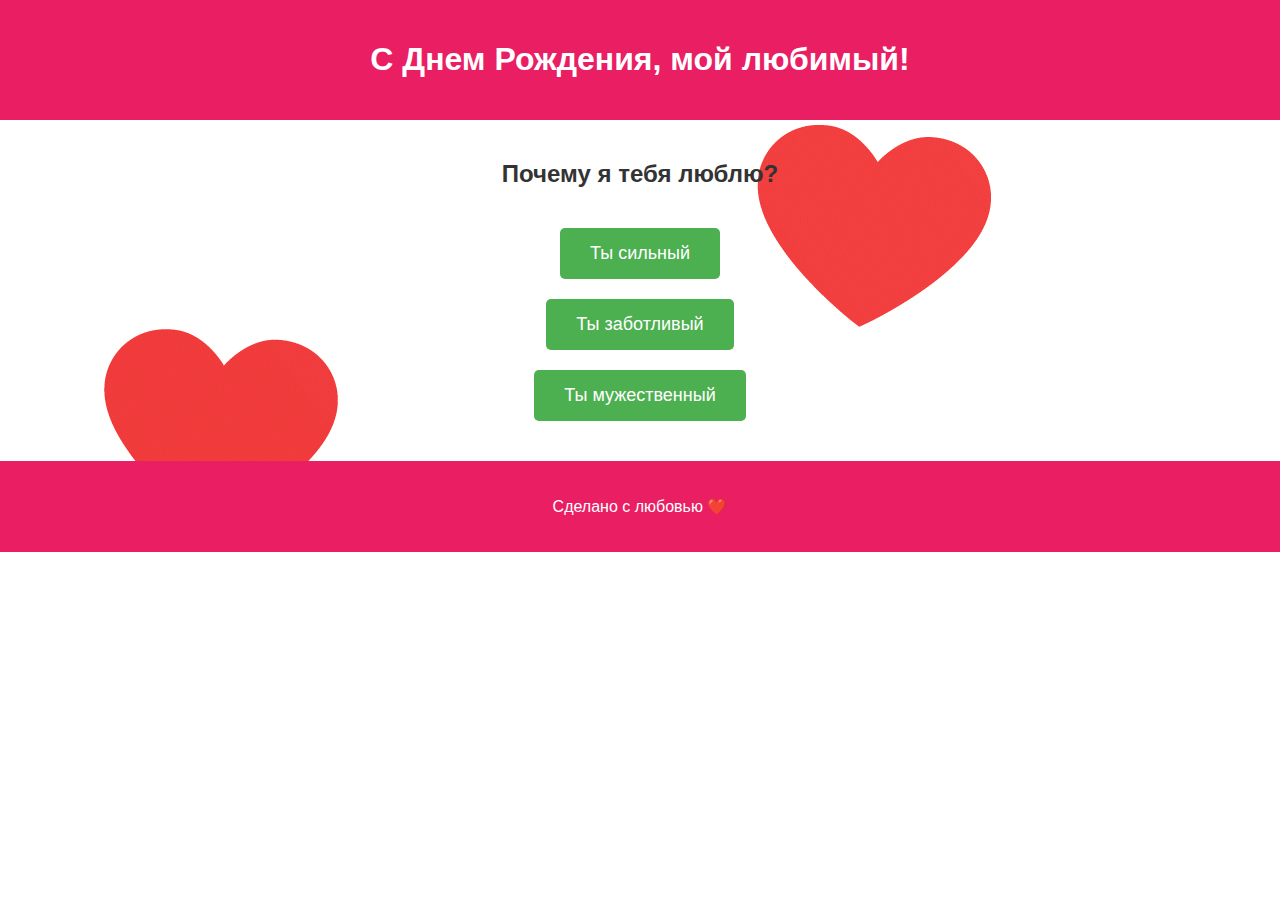
==== index.html @ 80d93511 "Add files via upload" ====
<!DOCTYPE html>
<html lang="ru">
<head>
    <meta charset="UTF-8">
    <meta name="viewport" content="width=device-width, initial-scale=1.0">
    <title>Сайт для моего любимого</title>
    <link rel="stylesheet" href="style.css">
</head>
<body>
    <header>
        <h1>С Днем Рождения, мой любимый!</h1>
    </header>

    <main>
        <div class="container">
            <h2>Почему я тебя люблю?</h2>
            <a href="ty_silniy.html" class="button">Ты сильный</a>
            <a href="ty_zabotliviy.html" class="button">Ты заботливый</a>
            <a href="ty_mujeestvenniy.html" class="button">Ты мужественный</a>
        </div>
    </main>

    <footer>
        <p>Сделано с любовью ❤️</p>
    </footer>
</body>
</html>
---- style.css ----
body {
    font-family: Arial, sans-serif;
    margin: 0;
    padding: 0;
    background-image: url("hearts.png");
    background-repeat: repeat;
    background-color: #f8f8f8;
    color: #333;
}

header, footer {
    background-color: #e91e63;
    color: white;
    text-align: center;
    padding: 20px;
}

main {
    padding: 20px;
}

.container {
    display: flex;
    flex-direction: column;
    align-items: center;
    gap: 20px;
}

h2 {
    font-size: 24px;
    margin-bottom: 20px;
}

.button {
    display: inline-block;
    padding: 15px 30px;
    font-size: 18px;
    text-decoration: none;
    background-color: #4caf50;
    color: white;
    border: none;
    border-radius: 5px;
    cursor: pointer;
    transition: background-color 0.3s;
}

.button:hover {
    background-color: #367c39;
}

footer {
    margin-top: 20px;
}
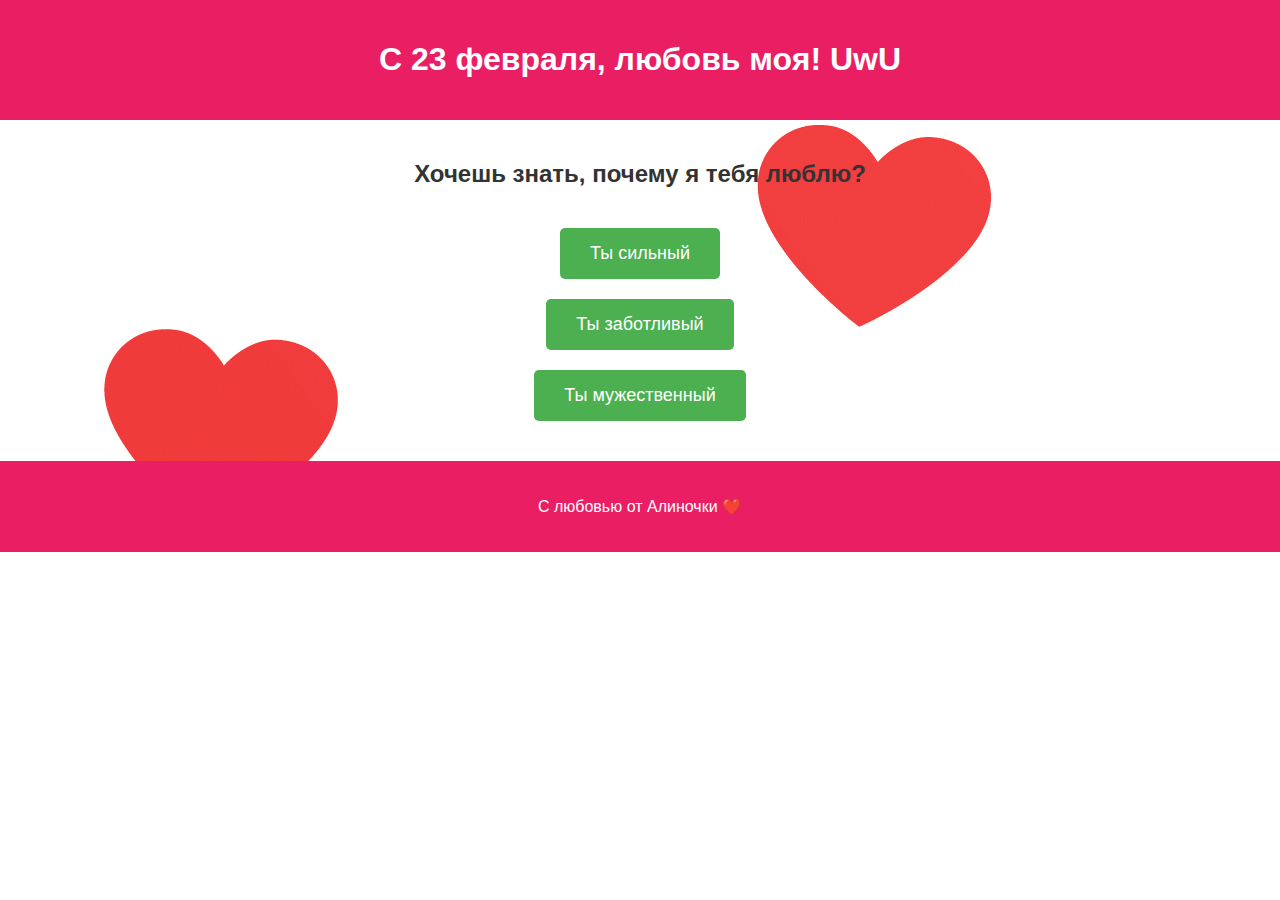
==== commit cc7129ce: "Update index.html" ====
--- a/index.html
+++ b/index.html
@@ -8,12 +8,12 @@
 </head>
 <body>
     <header>
-        <h1>С Днем Рождения, мой любимый!</h1>
+        <h1>С 23 февраля, любовь моя! UwU</h1>
     </header>
 
     <main>
         <div class="container">
-            <h2>Почему я тебя люблю?</h2>
+            <h2>Хочешь знать, почему я тебя люблю?</h2>
             <a href="ty_silniy.html" class="button">Ты сильный</a>
             <a href="ty_zabotliviy.html" class="button">Ты заботливый</a>
             <a href="ty_mujeestvenniy.html" class="button">Ты мужественный</a>
@@ -21,7 +21,7 @@
     </main>
 
     <footer>
-        <p>Сделано с любовью ❤️</p>
+        <p>С любовью от Алиночки ❤️</p>
     </footer>
 </body>
-</html>+</html>
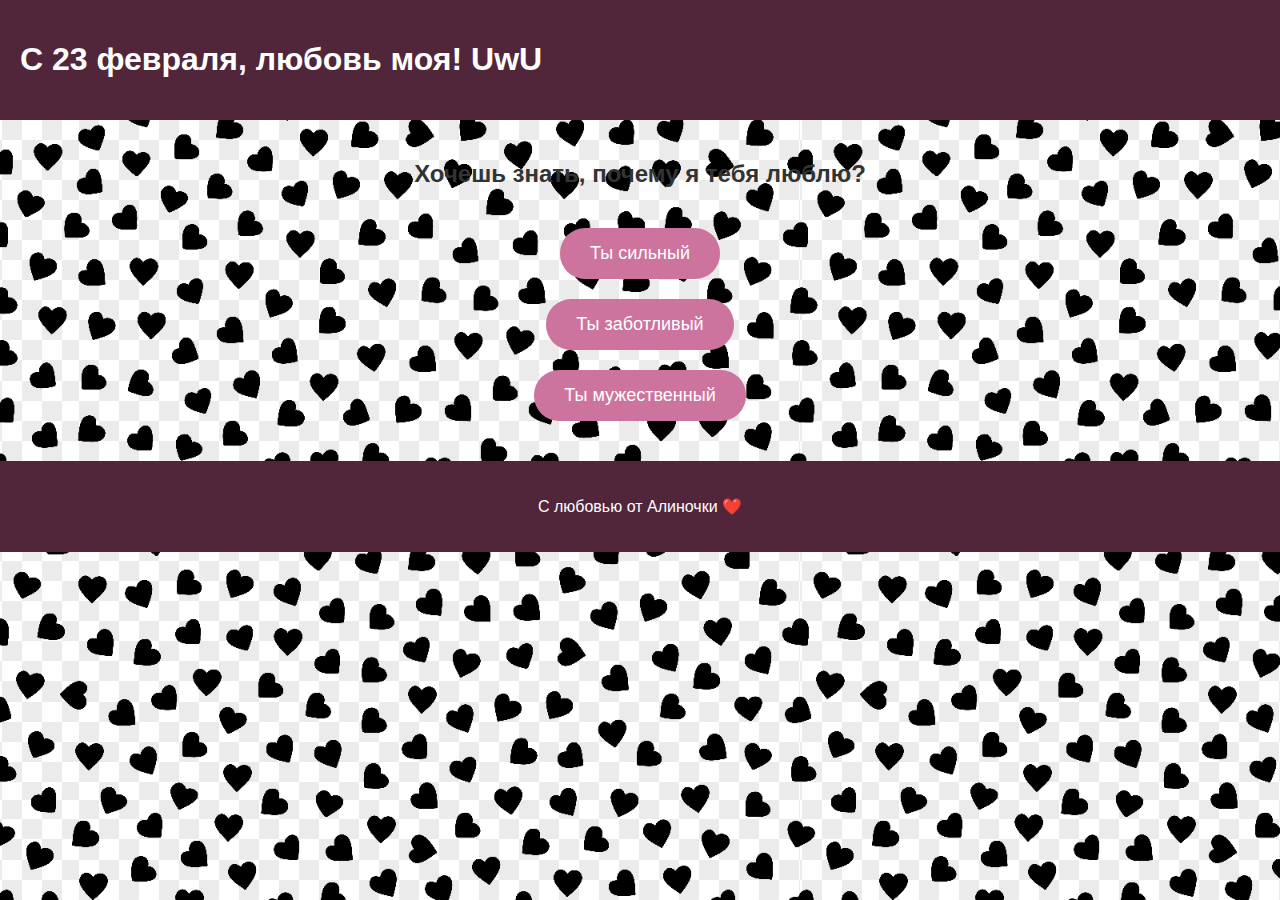
==== commit 71121b75: "Update index.html" ====
--- a/index.html
+++ b/index.html
@@ -4,6 +4,9 @@
     <meta charset="UTF-8">
     <meta name="viewport" content="width=device-width, initial-scale=1.0">
     <title>Сайт для моего любимого</title>
+    <link rel="preconnect" href="https://fonts.googleapis.com">
+    <link rel="preconnect" href="https://fonts.gstatic.com" crossorigin>
+    <link href="https://fonts.googleapis.com/css2?family=Pacifico&display=swap" rel="stylesheet">
     <link rel="stylesheet" href="style.css">
 </head>
 <body>
--- a/style.css
+++ b/style.css
@@ -1,20 +1,23 @@
 body {
-    font-family: Arial, sans-serif;
+    font-family: 'Arial', sans-serif; /* Заменил шрифт на Arial (или любой другой, который тебе нравится) */
     margin: 0;
     padding: 0;
     background-image: url("hearts.png");
     background-repeat: repeat;
     background-color: #f8f8f8;
     color: #333;
+    text-align: center; /* Выравниваем все по центру по умолчанию */
 }
 
-header, footer {
-    background-color: #e91e63;
+/* header */
+header {
+    background-color: #52263a;
     color: white;
-    text-align: center;
     padding: 20px;
+    text-align: left; /* Выравниваем заголовок по левому краю */
 }
 
+/* main */
 main {
     padding: 20px;
 }
@@ -31,23 +34,28 @@
     margin-bottom: 20px;
 }
 
+/* Кнопки */
 .button {
     display: inline-block;
     padding: 15px 30px;
     font-size: 18px;
     text-decoration: none;
-    background-color: #4caf50;
+    background-color: #cc749d; /* Цвет кнопок */
     color: white;
     border: none;
-    border-radius: 5px;
+    border-radius: 25px; /* Овальные края */
     cursor: pointer;
     transition: background-color 0.3s;
 }
 
 .button:hover {
-    background-color: #367c39;
+    background-color: #a65a7c;
 }
 
+/* footer */
 footer {
     margin-top: 20px;
-}+    background-color: #52263a; /* Цвет футера */
+    color: white;
+    padding: 20px;
+}
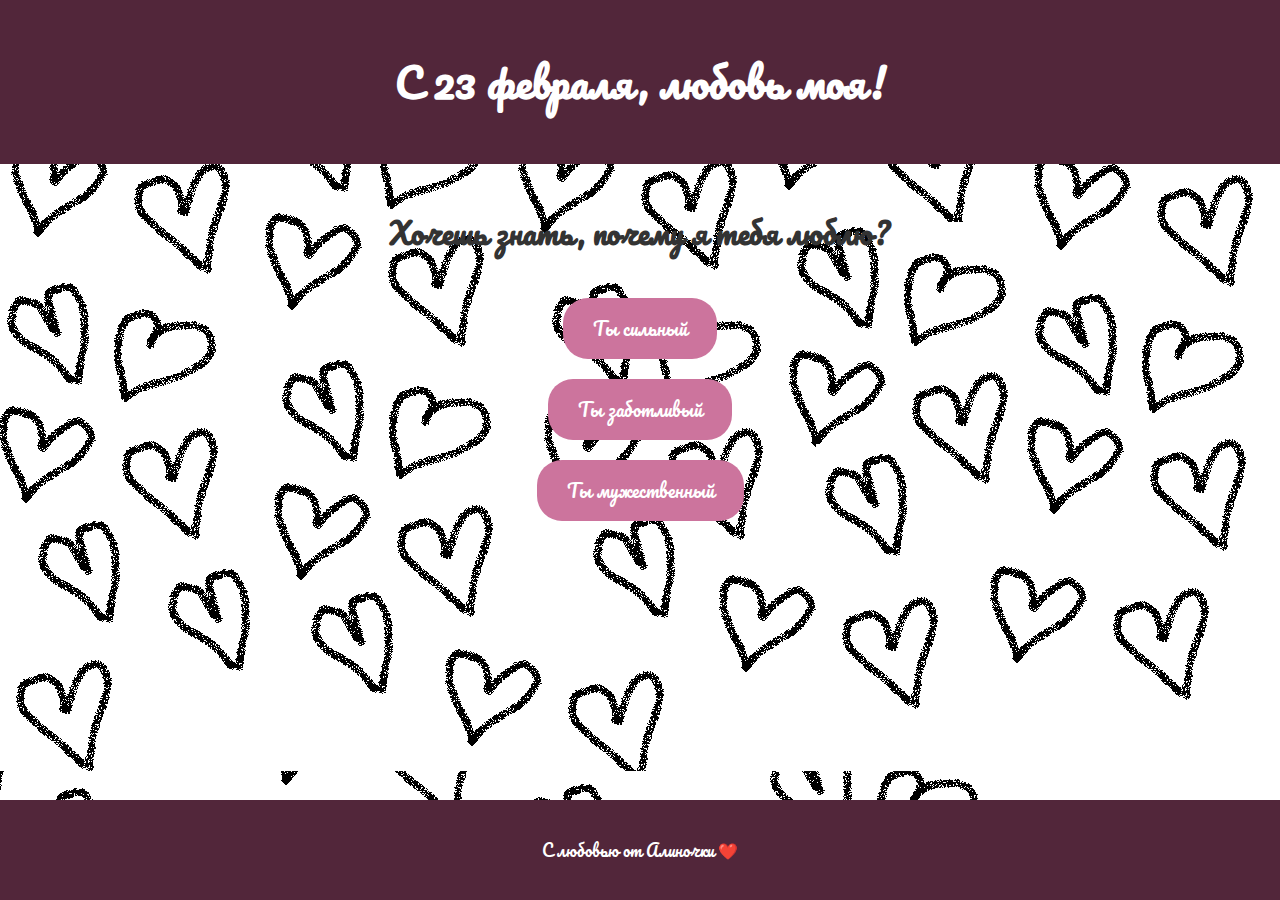
==== commit a81b8542: "Update index.html" ====
--- a/index.html
+++ b/index.html
@@ -11,12 +11,12 @@
 </head>
 <body>
     <header>
-        <h1>С 23 февраля, любовь моя! UwU</h1>
+        <h1>С 23 февраля, любовь моя!</h1>
     </header>
 
     <main>
         <div class="container">
-            <h2>Хочешь знать, почему я тебя люблю?</h2>
+            <h2 class="special-text">Хочешь знать, почему я тебя люблю?</h2>
             <a href="ty_silniy.html" class="button">Ты сильный</a>
             <a href="ty_zabotliviy.html" class="button">Ты заботливый</a>
             <a href="ty_mujeestvenniy.html" class="button">Ты мужественный</a>
--- a/style.css
+++ b/style.css
@@ -1,25 +1,27 @@
 body {
-    font-family: 'Arial', sans-serif; /* Заменил шрифт на Arial (или любой другой, который тебе нравится) */
+    font-family: 'Pacifico', cursive;
     margin: 0;
     padding: 0;
     background-image: url("hearts.png");
     background-repeat: repeat;
     background-color: #f8f8f8;
     color: #333;
-    text-align: center; /* Выравниваем все по центру по умолчанию */
+    text-align: center;
+    min-height: 100vh;
+    display: flex;
+    flex-direction: column;
 }
 
-/* header */
 header {
     background-color: #52263a;
     color: white;
     padding: 20px;
-    text-align: left; /* Выравниваем заголовок по левому краю */
+    text-align: center;
 }
 
-/* main */
 main {
     padding: 20px;
+    flex: 1;
 }
 
 .container {
@@ -30,20 +32,19 @@
 }
 
 h2 {
-    font-size: 24px;
+    font-size: 1.8em;
     margin-bottom: 20px;
 }
 
-/* Кнопки */
 .button {
     display: inline-block;
     padding: 15px 30px;
     font-size: 18px;
     text-decoration: none;
-    background-color: #cc749d; /* Цвет кнопок */
+    background-color: #cc749d;
     color: white;
     border: none;
-    border-radius: 25px; /* Овальные края */
+    border-radius: 25px;
     cursor: pointer;
     transition: background-color 0.3s;
 }
@@ -52,10 +53,18 @@
     background-color: #a65a7c;
 }
 
-/* footer */
 footer {
-    margin-top: 20px;
-    background-color: #52263a; /* Цвет футера */
+    margin-top: auto;
+    background-color: #52263a;
     color: white;
     padding: 20px;
+    text-align: center;
 }
+
+h1 {
+    font-size: 2.5em;
+}
+
+.main-text {
+    font-size: 1.8em; /* Размер текста, как у h2 на главной */
+}
